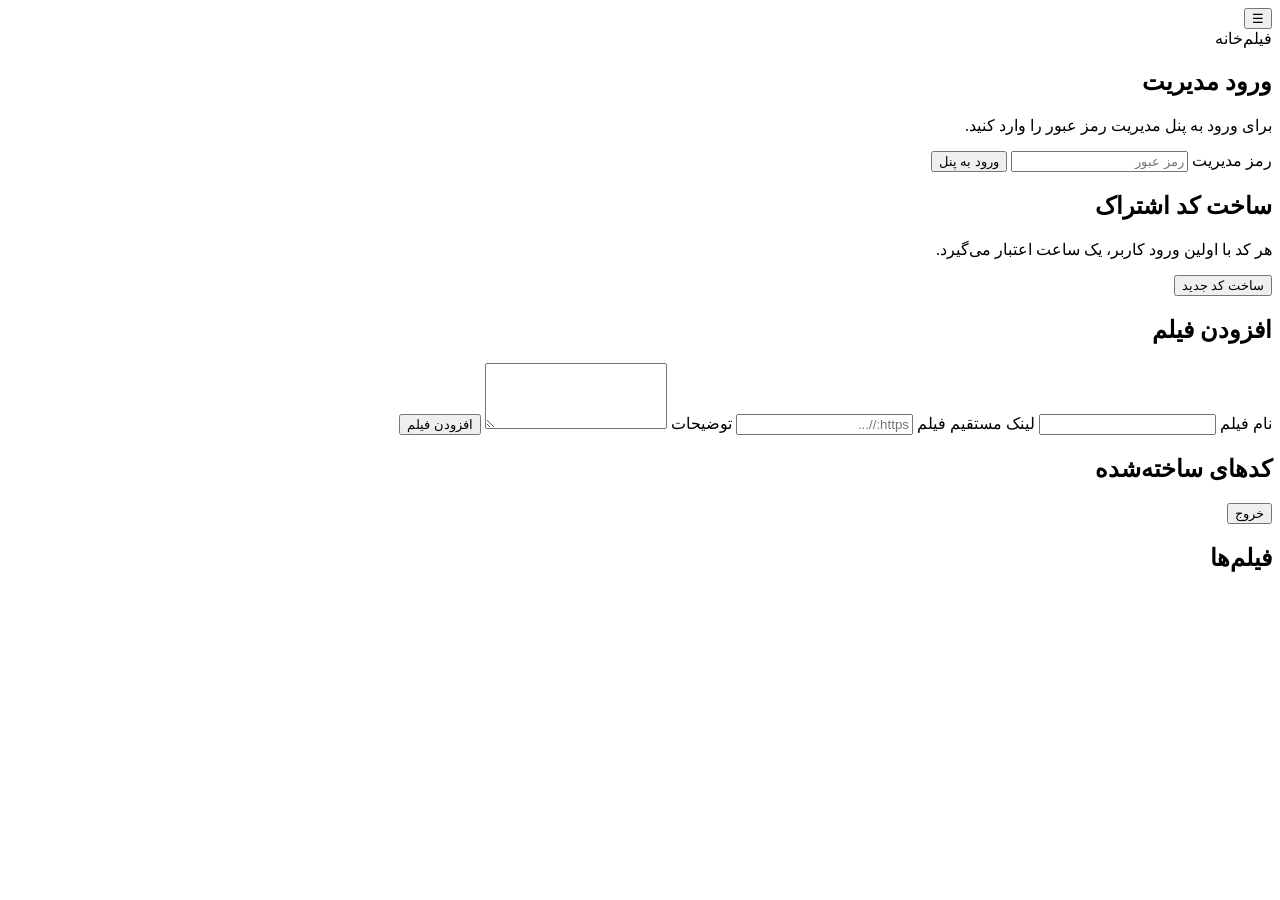
==== admin.html @ 70155d2c "Add files via upload" ====
<!DOCTYPE html>
<html lang="fa" dir="rtl">
<head>
  <meta charset="UTF-8">
  <meta name="viewport" content="width=device-width, initial-scale=1.0">
  <title>فیلم‌خانه | مدیریت</title>
  <link rel="stylesheet" href="css/style.css">
</head>
<body>
<div class="app">
  <header class="site-header"><button class="menu-button" aria-label="باز کردن مدیریت" onclick="location.href='admin.html'">☰</button><div class="site-logo">فیلم‌خانه</div></header>

  <main class="page">
    <section id="adminLogin" class="card admin-login">
      <h1>ورود مدیریت</h1>
      <p class="muted">برای ورود به پنل مدیریت رمز عبور را وارد کنید.</p>
      <div id="adminMessage" class="message hidden"></div>
      <form id="adminLoginForm">
        <label for="adminPassword">رمز مدیریت</label>
        <input id="adminPassword" type="password" placeholder="رمز عبور" required>
        <button class="btn primary">ورود به پنل</button>
      </form>
    </section>

    <section id="adminPanel" class="hidden">
      <div class="admin-grid">
        <section class="card">
          <h2>ساخت کد اشتراک</h2>
          <p class="muted">هر کد با اولین ورود کاربر، یک ساعت اعتبار می‌گیرد.</p>
          <button id="createCode" class="btn primary">ساخت کد جدید</button>
          <div id="newCode" class="new-code hidden"></div>
        </section>

        <section class="card">
          <h2>افزودن فیلم</h2>
          <form id="movieForm">
            <label>نام فیلم</label>
            <input id="movieTitle" required>
            <label>لینک مستقیم فیلم</label>
            <input id="movieUrl" type="url" placeholder="https://..." required>
            <label>توضیحات</label>
            <textarea id="movieDescription" rows="4"></textarea>
            <button class="btn primary">افزودن فیلم</button>
          </form>
        </section>
      </div>

      <section class="card admin-list">
        <div class="list-header"><h2>کدهای ساخته‌شده</h2><button id="logoutAdmin" class="mini danger">خروج</button></div>
        <div id="codesList"></div>
      </section>

      <section class="card admin-list">
        <h2>فیلم‌ها</h2>
        <div id="moviesList"></div>
      </section>
    </section>
  </main>

  
</div>
<script src="data/movies.js"></script>
<script src="js/auth.js"></script>
<script src="js/admin.js"></script>
</body>
</html>
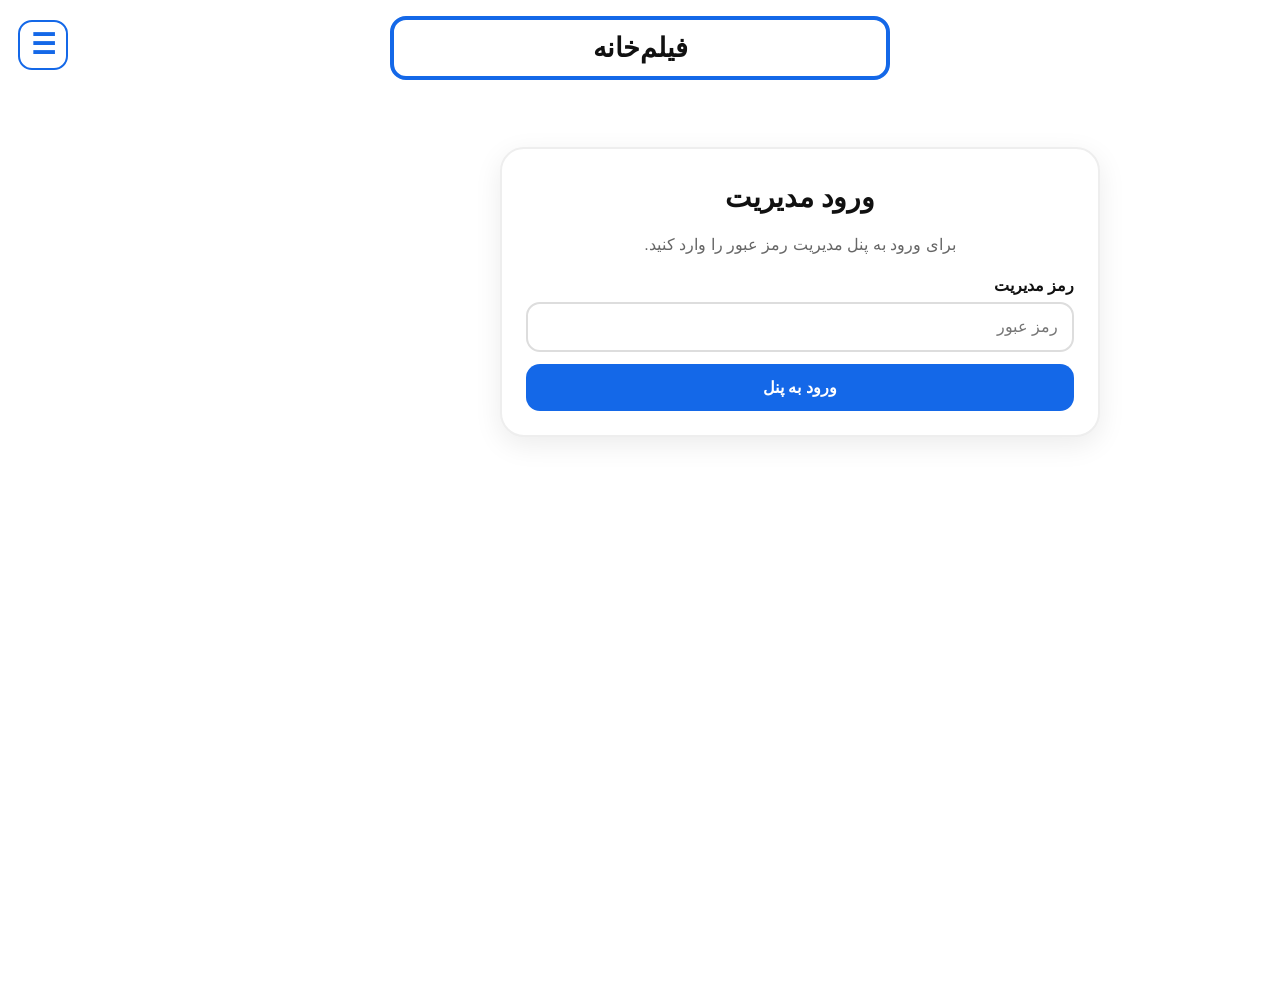
==== commit 67d93aa4: "Add files via upload" ====
--- a/admin.html
+++ b/admin.html
@@ -4,7 +4,7 @@
   <meta charset="UTF-8">
   <meta name="viewport" content="width=device-width, initial-scale=1.0">
   <title>فیلم‌خانه | مدیریت</title>
-  <link rel="stylesheet" href="css/style.css">
+  <link rel="stylesheet" href="style.css">
 </head>
 <body>
 <div class="app">
@@ -59,8 +59,8 @@
 
   
 </div>
-<script src="data/movies.js"></script>
-<script src="js/auth.js"></script>
-<script src="js/admin.js"></script>
+<script src="movies-data.js"></script>
+<script src="auth.js"></script>
+<script src="admin.js"></script>
 </body>
 </html>
--- a/style.css
+++ b/style.css
@@ -0,0 +1,185 @@
+*{box-sizing:border-box}html,body{margin:0;min-height:100%;font-family:Tahoma,Arial,sans-serif;background:#fff;color:#111}body{padding-bottom:90px}.app{min-height:100vh}.site-header{padding:16px 0}.site-logo{width:min(70%,500px);margin:auto;border:4px solid #1468e8;border-radius:16px;text-align:center;padding:12px 16px;font-size:27px;font-weight:900}.page{width:min(94%,920px);margin:0 auto;padding:12px 0 30px}.center{display:flex;justify-content:center;align-items:flex-start}.card{background:#fff;border:2px solid #eee;border-radius:24px;padding:24px;box-shadow:0 8px 28px rgba(0,0,0,.08)}.login-card,.profile-card,.admin-login{width:min(100%,600px);text-align:center;margin-top:35px}.brand-icon,.avatar{width:88px;height:88px;margin:0 auto 14px;border-radius:50%;display:flex;align-items:center;justify-content:center;font-size:38px;background:#14d8df}.avatar{background:#1be55e}.card h1{margin:8px 0;font-size:28px}.card h2{margin-top:0}.muted{color:#666;line-height:1.9}label{display:block;text-align:right;font-weight:bold;margin:14px 0 7px}input,textarea{width:100%;font:inherit;border:2px solid #ddd;border-radius:14px;padding:14px;outline:0}input:focus,textarea:focus{border-color:#13c6d7}.btn{width:100%;border:0;border-radius:14px;padding:14px;margin-top:12px;font:inherit;font-weight:900;cursor:pointer;text-decoration:none;display:block}.primary{background:#1468e8;color:#fff}.secondary{background:#eee;color:#111}.message{padding:12px;border-radius:12px;margin:14px 0;font-weight:bold}.message.error{background:#ffe4e4;color:#b00020}.message.success{background:#e2ffe8;color:#08752b}.hidden{display:none!important}.subscription-pill{width:max-content;max-width:100%;margin:4px auto 20px;background:#ff8a00;color:#fff;border-radius:999px;padding:12px 20px;font-weight:bold}.movie-card{overflow:hidden}.video-wrap{background:#111;border-radius:18px;overflow:hidden}.video-wrap video{display:block;width:100%;max-height:560px;background:#000}.movie-card h1{font-size:28px;margin:22px 0 8px}.movie-card p{font-size:17px;line-height:2;color:#444}.cyan-line{height:5px;width:180px;background:#08c8dd;border-radius:10px}.empty{text-align:center}.remaining-box{background:#f3f7ff;border-radius:18px;padding:20px;margin:20px 0}.remaining-box strong{display:block;font-size:30px;margin-top:8px}.status{padding:12px;border-radius:12px;background:#eee}.status.success{background:#e4ffeb;color:#08752b}.bottom-nav{position:fixed;z-index:20;bottom:0;left:0;right:0;height:82px;background:#fff;border-top:4px solid #111;display:flex;justify-content:space-around;align-items:center}.bottom-nav a{color:#111;text-decoration:none;font-weight:900;padding:13px 22px;border-radius:18px}.bottom-nav a.active{background:#eaff00}.admin-grid{display:grid;grid-template-columns:1fr 1fr;gap:18px}.admin-list{margin-top:18px}.list-header{display:flex;align-items:center;justify-content:space-between}.list-row{display:flex;align-items:center;justify-content:space-between;gap:12px;border:1px solid #ddd;border-radius:13px;padding:13px;margin-top:9px}.list-row small{display:block;color:#777;margin-top:5px;word-break:break-all}.mini{border:0;border-radius:10px;padding:9px 12px;font-weight:bold;cursor:pointer}.danger{background:#ff3333;color:#fff}.new-code{margin-top:15px;border:3px dashed #16c8d7;border-radius:15px;padding:18px;text-align:center;font-size:25px;font-weight:900;letter-spacing:2px;background:#efffff}.empty-row{padding:18px;text-align:center;color:#777}@media(max-width:700px){.site-logo{font-size:25px}.admin-grid{grid-template-columns:1fr}.card{padding:17px}.bottom-nav a{font-size:14px;padding:12px 10px}.movie-card h1{font-size:23px}}
+
+.list-row a{color:#1468e8;word-break:break-all}
+
+
+/* رابط جدید: مدیریت با سه‌خط بالا، بدون پروفایل، و فرم کد اشتراک شناور و وسط صفحه */
+.site-header{position:relative;padding:16px 0 20px}
+.menu-button{position:absolute;top:20px;left:18px;width:50px;height:50px;border:2px solid #1468e8;border-radius:14px;background:#fff;color:#1468e8;font-size:28px;font-weight:900;line-height:1;cursor:pointer;z-index:5}
+.login-page{min-height:calc(100vh - 150px);display:flex;align-items:center;justify-content:center}
+.floating-login{width:min(92%,680px);padding:24px;border-radius:24px;background:#fff;box-shadow:0 14px 40px rgba(0,0,0,.13);border:2px solid #e8e8e8;text-align:center}
+.login-title{font-size:25px;font-weight:900;margin-bottom:16px}
+.login-form{display:flex;gap:10px;align-items:stretch}
+.login-form input{margin:0;flex:1;text-align:center}
+.login-form .btn{width:180px;margin:0}
+.floating-login .message{margin:0 0 14px}
+.bottom-nav{justify-content:center}
+.bottom-nav a{min-width:150px;text-align:center}
+@media(max-width:700px){.menu-button{top:14px;left:10px;width:46px;height:46px;font-size:25px}.site-logo{width:62%;margin:auto}.login-page{min-height:calc(100vh - 145px)}.floating-login{padding:20px 16px}.login-title{font-size:21px}.login-form{display:block}.login-form .btn{width:100%;margin-top:10px}.bottom-nav a{min-width:130px}}
+
+/* Access code UI */
+.access-card{
+  width:min(92vw,430px);
+  margin:8vh auto 0;
+  padding:28px 22px;
+  border:1.5px solid #d7d7d7;
+  border-radius:18px;
+  background:#fff;
+  box-shadow:0 10px 35px rgba(0,0,0,.08);
+  text-align:center;
+}
+.access-card input{
+  width:100%;
+  box-sizing:border-box;
+  text-align:center;
+  border:1.5px solid #cfcfcf;
+  border-radius:12px;
+  padding:14px 16px;
+  font-size:17px;
+  outline:none;
+}
+.code-row{display:flex;align-items:center;gap:10px;margin:8px 0;padding:10px 12px;border:1px solid #ddd;border-radius:10px}
+.code-value{flex:1;font-family:monospace;font-weight:700;letter-spacing:1px}
+.copy-code{border:0;border-radius:8px;padding:8px 13px;cursor:pointer}
+
+.code-row { gap: 12px; }
+.code-actions { display: flex; gap: 8px; align-items: center; flex-wrap: wrap; }
+
+
+/* ظاهر بخش ورود کد مطابق طرح مرجع */
+.access-page{min-height:calc(100vh - 165px);display:flex;justify-content:center;align-items:flex-start;padding-top:22px}
+.access-profile{width:min(92%,700px);text-align:center}
+.profile-icon{width:190px;height:190px;border-radius:50%;background:#19df62;margin:4px auto 22px;display:flex;align-items:center;justify-content:center;position:relative}
+.profile-icon:before{content:"";width:58px;height:72px;border-radius:50%;background:#176ee0;position:absolute;top:36px}
+.profile-icon:after{content:"";width:98px;height:48px;border-radius:55px 55px 8px 8px;background:#176ee0;position:absolute;bottom:35px}
+.profile-icon span{position:absolute;width:70px;height:25px;background:#176ee0;bottom:70px;z-index:2}
+.access-profile h1{font-size:42px;margin:0 0 28px;font-weight:900}
+.subscription-status{width:min(94%,610px);margin:0 auto 30px;background:#ddffe9;color:#188448;border-radius:22px;padding:22px 18px;font-size:27px;font-weight:700}
+.code-entry-box{width:min(94%,610px);margin:0 auto;background:#f2f6ff;border-radius:24px;padding:28px 24px 30px}
+.code-entry-title{font-size:31px;font-weight:900;margin-bottom:22px}
+.code-form input{height:66px;text-align:center;font-size:20px;background:#fff;border:2px solid #d7d7d7;border-radius:16px}
+.code-form .btn{height:66px;border-radius:16px;font-size:21px;margin-top:14px}
+.code-entry-box .message{margin:14px 0 0;font-size:18px}
+@media(max-width:700px){
+ .access-page{padding-top:12px;min-height:calc(100vh - 150px)}
+ .profile-icon{width:150px;height:150px;margin-bottom:18px}
+ .profile-icon:before{width:46px;height:58px;top:29px}
+ .profile-icon:after{width:78px;height:39px;bottom:28px}
+ .profile-icon span{width:55px;height:20px;bottom:56px}
+ .access-profile h1{font-size:34px;margin-bottom:20px}
+ .subscription-status{font-size:22px;padding:18px 12px;margin-bottom:22px}
+ .code-entry-box{padding:22px 16px 24px}
+ .code-entry-title{font-size:26px;margin-bottom:17px}
+ .code-form input,.code-form .btn{height:60px;font-size:18px}
+}
+
+
+/* طبق درخواست: نوار پایین و گزینه «منوی اصلی» کاملاً حذف شود */
+.bottom-nav,
+.bottom-navigation,
+footer.bottom-nav {
+  display: none !important;
+}
+
+/* دایره پروفایل در صفحه ورود کمی کوچک‌تر شود */
+.profile-circle,
+.user-avatar,
+.avatar {
+  width: 180px !important;
+  height: 180px !important;
+  max-width: 180px !important;
+  max-height: 180px !important;
+}
+
+
+/* --- نسخه جمع‌وجور و کاربرپسند بخش ورود کد --- */
+
+/* عکس/دایره پروفایل کوچک‌تر */
+.profile-circle,
+.user-avatar,
+.avatar {
+  width: 125px !important;
+  height: 125px !important;
+  max-width: 125px !important;
+  max-height: 125px !important;
+  margin: 8px auto 8px !important;
+}
+
+/* عنوان پروفایل کاربر کوچک‌تر و کم‌فاصله‌تر */
+.profile-title,
+.page-title,
+h1.profile-title {
+  font-size: 30px !important;
+  margin: 6px 0 14px !important;
+  line-height: 1.25 !important;
+}
+
+/* نوار وضعیت اشتراک: باریک‌تر، بالاتر و قرمز */
+.subscription-status,
+.no-subscription,
+.subscription-alert,
+.status-box {
+  width: min(78%, 520px) !important;
+  margin: 4px auto 12px !important;
+  padding: 10px 14px !important;
+  background: #ffe1e1 !important;
+  color: #d60000 !important;
+  border: 1px solid #ffb5b5 !important;
+  border-radius: 18px !important;
+  font-size: 18px !important;
+  line-height: 1.4 !important;
+}
+
+/* اگر متن داخل نوار با کلاس جداگانه باشد */
+.subscription-status *,
+.no-subscription *,
+.subscription-alert *,
+.status-box * {
+  color: #d60000 !important;
+}
+
+/* محل وارد کردن کد را بالاتر بیاور */
+.code-entry,
+.code-section,
+.access-code-section,
+.login-card,
+.code-card {
+  margin-top: 18px !important;
+  transform: translateY(-35px) !important;
+}
+
+/* در موبایل فشرده‌تر شود */
+@media (max-width: 600px) {
+  .profile-circle,
+  .user-avatar,
+  .avatar {
+    width: 110px !important;
+    height: 110px !important;
+    margin: 4px auto 5px !important;
+  }
+
+  .profile-title,
+  .page-title,
+  h1.profile-title {
+    font-size: 26px !important;
+    margin: 4px 0 10px !important;
+  }
+
+  .subscription-status,
+  .no-subscription,
+  .subscription-alert,
+  .status-box {
+    width: 72% !important;
+    padding: 8px 12px !important;
+    font-size: 16px !important;
+    margin: 2px auto 8px !important;
+  }
+
+  .code-entry,
+  .code-section,
+  .access-code-section,
+  .login-card,
+  .code-card {
+    transform: translateY(-45px) !important;
+  }
+}
